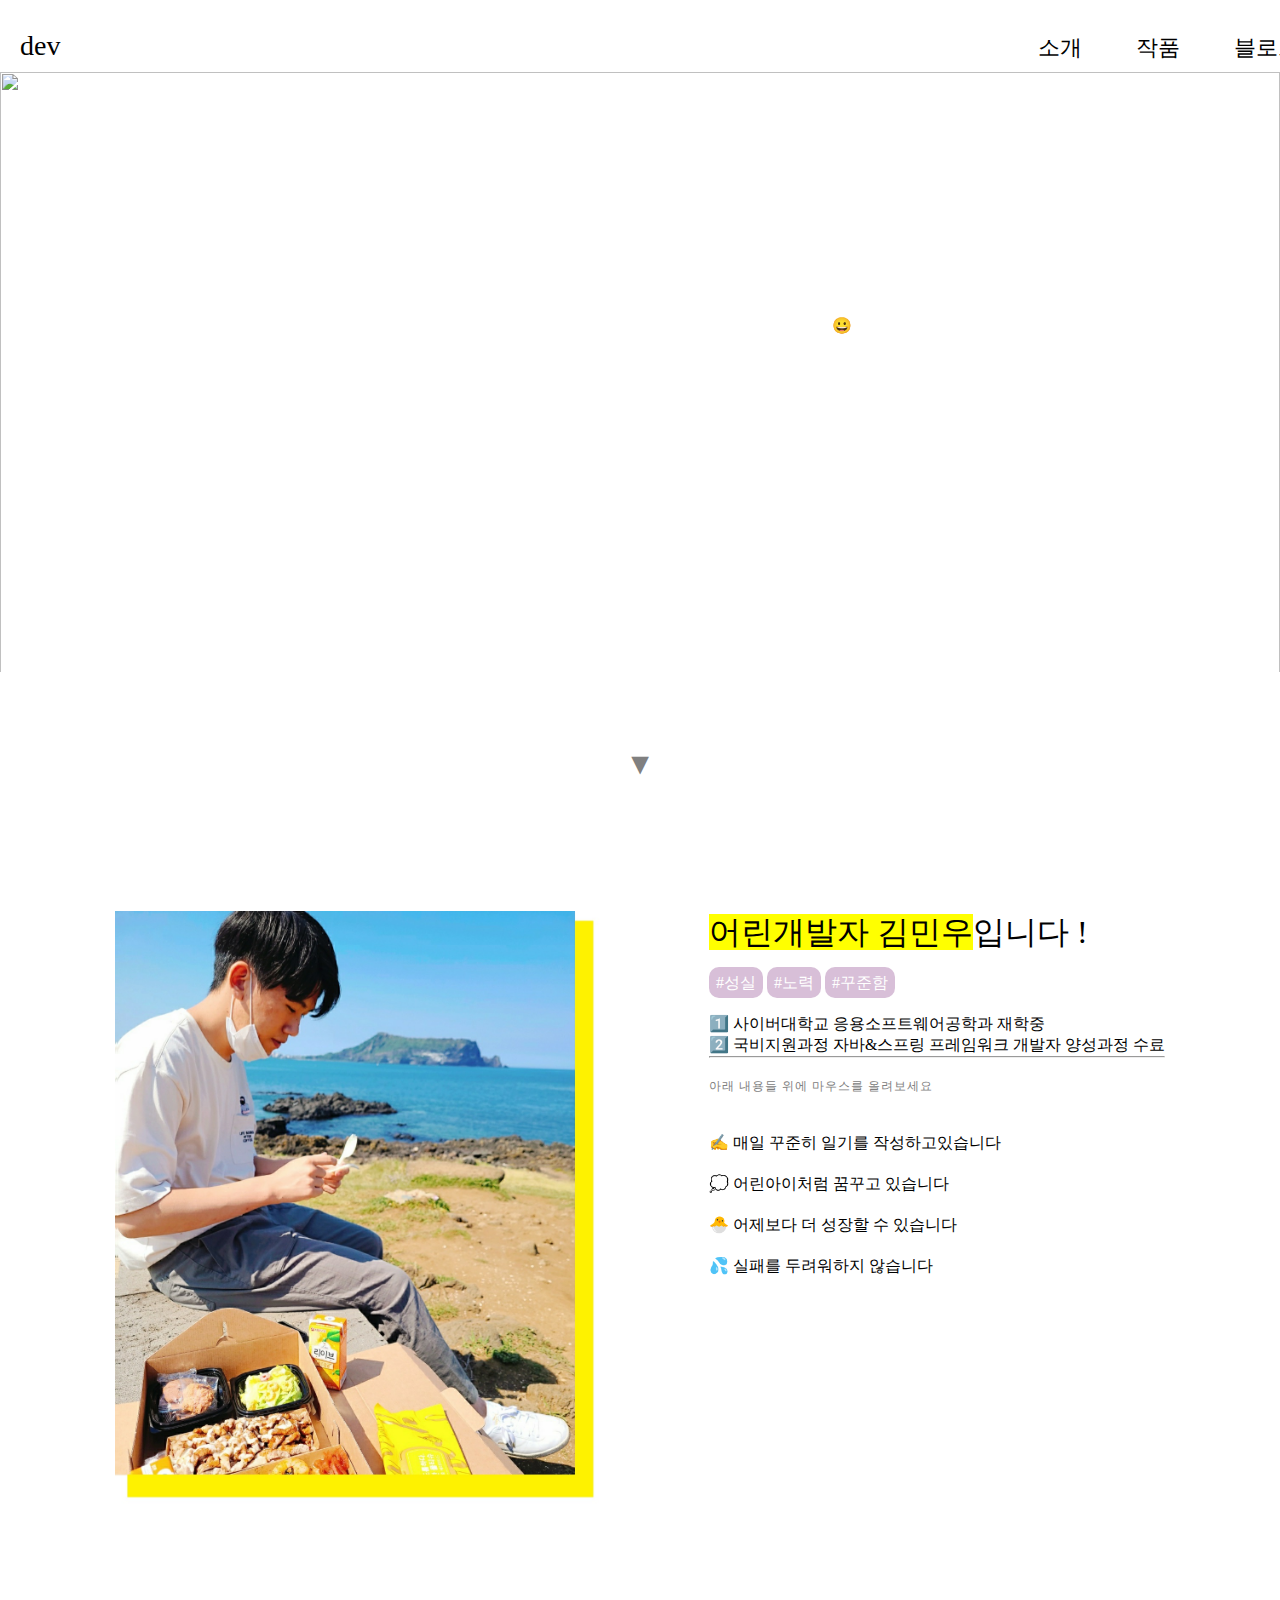
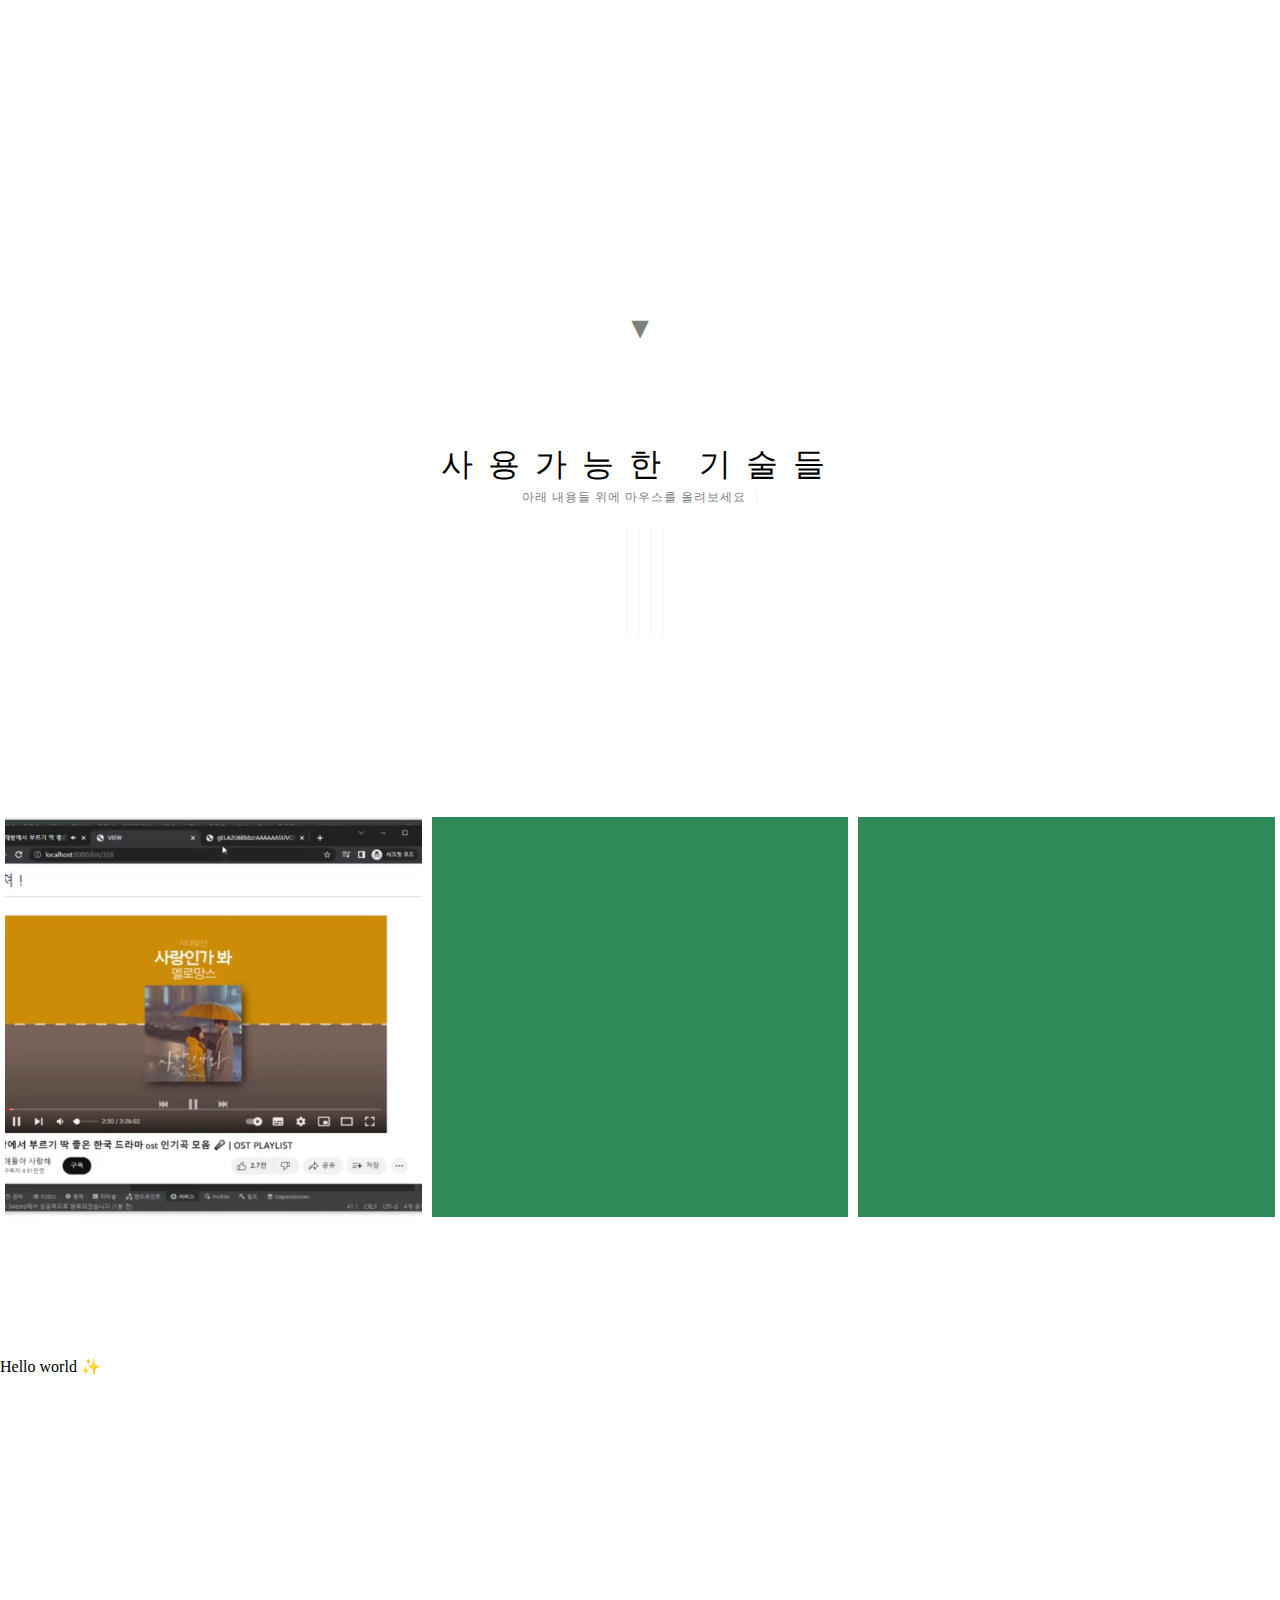
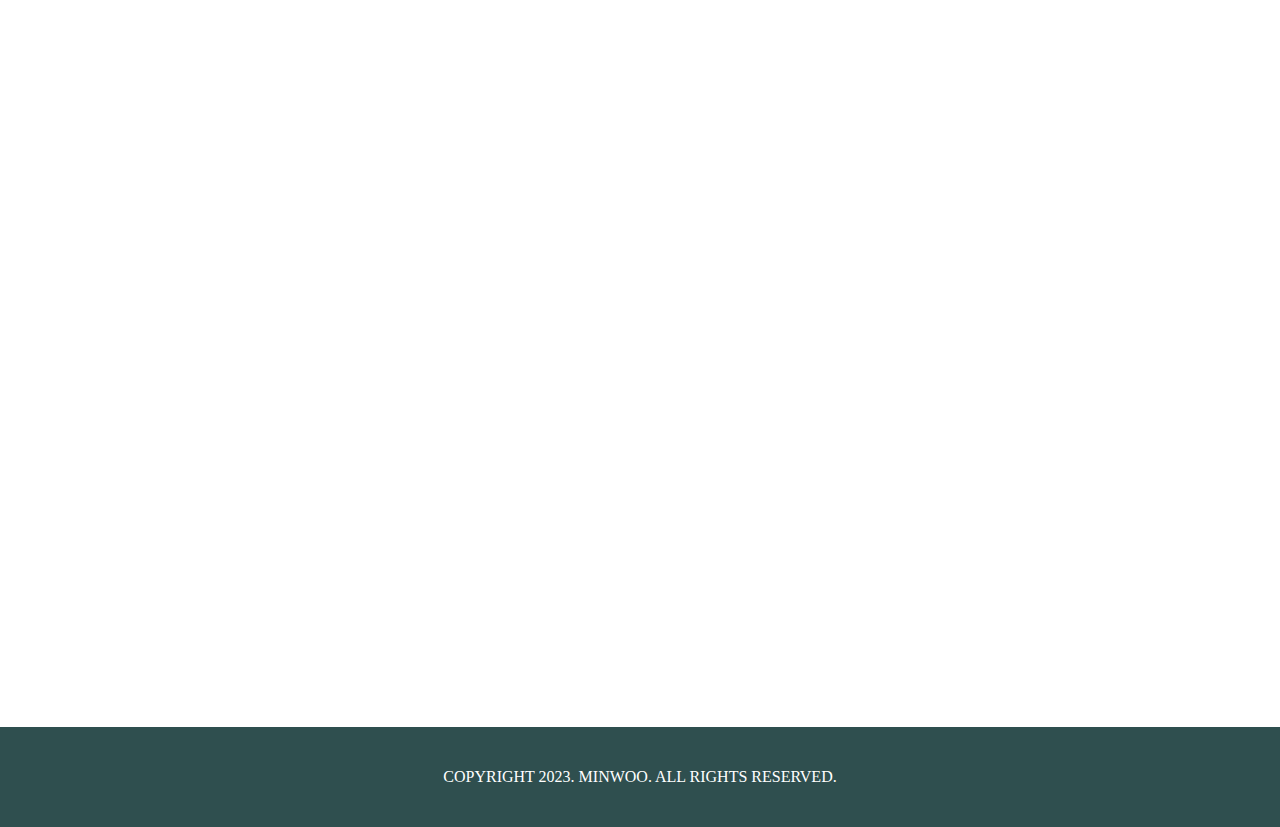
==== index.html @ f5d40294 "Add files via upload" ====
<!DOCTYPE html>
<html lang="ko">
<head>
    <meta charset="UTF-8">
    <meta name="viewport" content="width=device-width, initial-scale=1.0">
    <title>민우의 포트폴리오</title>

    <!-- 내가만든 css + js -->
    <link rel="stylesheet" href="./index.css">
    <script src="./index.js"></script>
    
    <!-- 부트스트랩 css + js -->
    <link href="https://cdn.jsdelivr.net/npm/bootstrap@5.0.2/dist/css/bootstrap.min.css" rel="stylesheet" integrity="sha384-EVSTQN3/azprG1Anm3QDgpJLIm9Nao0Yz1ztcQTwFspd3yD65VohhpuuCOmLASjC" crossorigin="anonymous">
    <script src="https://cdn.jsdelivr.net/npm/bootstrap@5.0.2/dist/js/bootstrap.bundle.min.js" integrity="sha384-MrcW6ZMFYlzcLA8Nl+NtUVF0sA7MsXsP1UyJoMp4YLEuNSfAP+JcXn/tWtIaxVXM" crossorigin="anonymous"></script>
    
    <!-- 폰트어썸 -->
    <script src="https://kit.fontawesome.com/e0db5bd3a2.js" crossorigin="anonymous"></script>
    
    
</head>
<body id="top">
    <!-- 웹페이지 감싸주기 -->
    <div class="wrapper">
        <!-- 페이지 상단 -->
        <header>
            <div class="logo">
                <p><a href="#top">dev</a></p>
            </div>
            <nav>
                <ul>
                    <li><a href="#profile">소개</a></li>
                    <li><a href="#skill">작품</a></li>
                    <li><a href="#blog">블로그</a></li>
                </ul>
            </nav>        
        </header>
    </div>


    <!-- 상단으로 보내주기 -->
    <a href="#top"><div class="up_arrow">↑</div></a>


    <!-- 페이지 본문 -->
    <section>
        <!-- 아티클 첫번째,  배너 -->
        <article class="banner_wrapper">
            <div class="banner_cut">
                <img src="https://cdn.pixabay.com/photo/2017/08/23/10/28/ulsan-2672233_960_720.jpg" alt="" class="banner_img">
            </div>
            <div class="banner_text">
                <h1 style="color: white; font-size: 48;">어린 개발자의 포트폴리오 사이트</h1>
                <p style="color: white;">현재 보고계신 페이지는 데스크탑에 최적화되어있습니다 😀</p>
            </div>
            <div class="down_arrow" id="profile">▼</div>
        </article>


        <!-- 아티클 두번째,  프로필 -->
        <article class="profile_wrapper">
            <div class="profile_left">
                <img src="./profile_img.jpg" alt="프로필 사진">
            </div>
            <div class="profile_right">
                <h1><mark>어린개발자 김민우</mark>입니다 !</h1>
                <br>

                <span class="tag_border">#성실</span>
                <span class="tag_border">#노력</span>
                <span class="tag_border">#꾸준함</span>
                
                
                <p style="margin-top: 20px; font-family: KIMM_Bold;">
                    1️⃣ 사이버대학교 응용소프트웨어공학과 재학중 <br>
                    2️⃣ 국비지원과정 자바&스프링 프레임워크 개발자 양성과정 수료
                </p>
                <hr>

                <p style="color: gray; font-family: KIMM_Bold; font-size: 12px; letter-spacing: 1px;"><i class="fa-solid fa-computer-mouse" style="color: gray;"></i> 아래 내용들 위에 마우스를 올려보세요</p>
                <br>

                <div class="profile_show">
                    <h4 onmouseover="profileDescriptionBlock(this)" onmouseleave="profileDescriptionNone(this)">✍ 매일 꾸준히 일기를 작성하고있습니다</h4>
                    <p><br>
                        배우고, 느낀점은 다음에 찾아보기 쉽게
                        <br>
                        주로 <span class="tag_border">네이버블로그 포스팅</span>으로 기록하고있습니다

                    </p>
                </div>
                <div class="profile_show">
                    <h4 onmouseover="profileDescriptionBlock(this)" onmouseleave="profileDescriptionNone(this)">💭 어린아이처럼 꿈꾸고 있습니다</h4>
                    <p><br>
                        <span class="tag_border">성숙한 어른개발자</span>가되어 협동하고,
                        <br>
                        어린 개발자를 키워줄 수 있는 어른이 되고싶습니다 :)
                    </p>
                </div>
                <div class="profile_show">
                    <h4 onmouseover="profileDescriptionBlock(this)" onmouseleave="profileDescriptionNone(this)">🐣 어제보다 더 성장할 수 있습니다</h4>
                    <p><br>
                        저는 생각하고, 시도해보는걸 좋아합니다.
                        <br>
                        만약 <span class="tag_border">못한게 있으면, 어떤 방법을 해볼 수 있을까</span> 생각합니다.
                        <br>
                        그리고 <span class="tag_border">알아낸 방법은 블로그에 기록</span>을 남겨두고 있습니다 !
                    </p>
                </div>
                <div class="profile_show">
                    <h4 onmouseover="profileDescriptionBlock(this)" onmouseleave="profileDescriptionNone(this)">💦 실패를 두려워하지 않습니다</h4>
                    <p><br>
                        
                        실패는, 제가 무언가를 도전해봤다는 증거이고
                        <br>
                        
                        또한 <span class="tag_border">해결하지못한 문제의 원인을 알려주는 열쇠</span>라 생각합니다
                        <br>

                        그래서 저는, 실패를 두려워하지 않습니다.
                        
                        

                    </p>
                </div>
                <br>

            </div>
        </article>
        
        
        
        
        <!-- 아티클 세번째,  작품 -->
        <article class="skill_wrapper" id="skill">
            <div class="down_arrow" style="margin-bottom: 50px;">▼</div>
            
            <br>

                <p class="fontawesome_wrapper">
                    <i style="font-style: normal; font-size: 32px;">사용가능한 기술들</i>
                    <br>
                    <i style="font-style: normal; font-size: 12px; letter-spacing: 1px; color: grey; font-family: KIMM_Bold;"><i class="fa-solid fa-computer-mouse" style="color: gray;"></i> 아래 내용들 위에 마우스를 올려보세요</i>
                    <br><br>
                    
                    <i class="fa-brands fa-html5" onmouseover="skilsDescriptionBlock('HTML')" onmouseleave="skillsDescriptionNone()"></i>
                    <i class="fa-brands fa-css3-alt" onmouseover="skilsDescriptionBlock('CSS')" onmouseleave="skillsDescriptionNone()"></i>
                    <i class="fa-brands fa-square-js" onmouseover="skilsDescriptionBlock('JS')" onmouseleave="skillsDescriptionNone()"></i>
                    <i class="fa-solid fa-mug-hot" onmouseover="skilsDescriptionBlock('JAVA')" onmouseleave="skillsDescriptionNone()"></i>
                    <i class="fa-solid fa-leaf" onmouseover="skilsDescriptionBlock('SPRING')" onmouseleave="skillsDescriptionNone()"></i>
                    <br>
                    
                    <div id="skillsDescript">
                        <br>
                        <h1 id="skilsDescriptTitle"></h4>
                        <h4 id="skilsDescriptContent"></h4>
                    </div>
                </p>
                    
            <br>
                
            <div class="item_wrapper">
                
                
                <div class="items" onclick="//window.open('https://blog.naver.com/taehwa10404/223023561896')">
                    <h1>연습용 이미지</h1><br>
                    <p>
                        스프링부트 독학으로 게시판만들어보기

                    </p>                    
                </div>

                <div class="items">
                    <h1>개인 포트폴리오</h1>
                    <p>400x400 사이즈</p>
                </div>

                <div class="items">
                    <h1>팀 포트폴리오</h1>
                    <p>400x400 사이즈</p>
                </div>
                
                
            </div>
        </article>
        
        
        <!-- 아티클 네번째,  블로그 -->
        <article class="blog_wrapper" id="blog">
            <h4>Hello world ✨</h4>
        </article>


    </section>



    <!-- 페이지 하단 -->
    <footer>
        <p>COPYRIGHT 2023. MINWOO. ALL RIGHTS RESERVED.</p>
    </footer>

</body>
</html>
---- index.css ----
/* 
    전체적용 
    -------------------------->
*/
@font-face {
    font-family: 'BMEuljiro';
    font-weight: normal;
    font-style: normal;
    src: url('https://cdn.jsdelivr.net/gh/webfontworld/BMEuljiro/BMEuljiro.eot');
    src: url('https://cdn.jsdelivr.net/gh/webfontworld/BMEuljiro/BMEuljiro.eot?#iefix') format('embedded-opentype'),
    url('https://cdn.jsdelivr.net/gh/webfontworld/BMEuljiro/BMEuljiro.woff2') format('woff2'),
    url('https://cdn.jsdelivr.net/gh/webfontworld/BMEuljiro/BMEuljiro.woff') format('woff'),
    url('https://cdn.jsdelivr.net/gh/webfontworld/BMEuljiro/BMEuljiro.ttf') format("truetype");
    font-display: swap;
}
@font-face {
    font-family: 'KIMM_Bold';
    src: url('https://cdn.jsdelivr.net/gh/projectnoonnu/noonfonts_2212@1.0/KIMM_Bold.woff2') format('woff2');
    font-weight: 700;
    font-style: normal;
}



* {
    margin: 0;
    padding: 0;
    text-decoration: none;
    text-decoration-line: none;
    color: black;
    font-family: BMEuljiro, serif;
    font-weight: normal;
}


/* 
    up-arrow(상단으로),   down-arrow(하단으로)
    -------------------------->
*/
.up_arrow {
    z-index: 1;

    transition: ease-in-out 0.3s;
    position: fixed;
    
    opacity: 0;
    cursor: pointer;

    right: 50px;
    bottom: 50px;

    display: flex;
    justify-content: center;
    align-items: center;
    
    width: 50px;
    height: 50px;
    background-color: aquamarine;
}
.up_arrow:hover {
    transform: translateY(-5px);
    background-color: bisque;
    color: blueviolet;
}
.down_arrow {
    text-align: center;
    font-size: 30px;
    color: grey;
    padding: 10px;
    position: relative;
    animation: moveUpDown 0.7s ease-in-out infinite alternate;
}
@keyframes moveUpDown {
    from {
      top: 0;
    }
    to {
      top: 10px;
    }
  }





/* 
    header (상단)
    -------------------------->
    */

.wrapper {
    position: sticky;
    top: 0px;
    z-index: 1;
}

header {
    top: 0px;
    width: 100%;
    display: flex;
    justify-content: space-between;
    padding: 20px;
    background-color: #fff;
}
header > .logo > p > a {
    font-size: 28px;
    color: black;
    cursor: pointer;
    position: relative;
    top: 10px;
    text-decoration: none;
}
header > .logo > p > a:hover {
    transition: 0.2s;
    color: blue;
}


nav > ul > li {
    display: inline;
    font-size: 22px;
}

nav > ul > li:not(:last-child) {
    margin-right: 50px;
}

nav > ul > li:hover > a {
    color: blue;
}

nav > ul > li > a {
    position: relative;
    top: 13px;
    text-decoration: none;
    color: black;           
    
}

nav > ul > li > a::after {
    content: "";
    position: absolute;
    bottom: 0;
    left: 0;
    width: 100%;
    height: 5px;
    background: rgba(222, 184, 135, 0.5);
    transform: scaleX(0);
    transform-origin: right;
    transition: transform 0.3s ease;
}
nav > ul > li > a:hover::after {
    transform: scaleX(1);
    transform-origin: left;
    
}




/* 
    section (중앙)
    -------------------------->
*/
section {
    width: 100%;

}




/* 
    article - 첫번째 (배너)
    -------------------------->
*/
.banner_text {
    position: relative; 
    top: -400px; 
    z-index: 0; 
    text-align: center;
}

.banner_img {
    width: 100vw; 
    height: 1500px;
}
.banner_cut {
    max-height: 600px; 
    overflow: hidden;
}


/* 
    article - 두번째 (프로필)
    -------------------------->
*/
.profile_wrapper {
    display: flex;
    flex-wrap: wrap;
    

    justify-content: space-evenly;

    padding: 20px;
    min-height: 970px;
    margin-top: 100px;
}

.profile_wrapper > .profile_left > img {
    max-width: 500px;
    min-height: 600px;
}



.profile_wrapper > .profile_right h4, 
.profile_wrapper > .profile_right p {
    margin-top: 20px;
    position: relative;
    text-align: left;
}
.profile_wrapper > .profile_right > .profile_show > p {
    text-align: left;
    display: none;
    margin: 5px;

    transition: height 0.5s ease-in-out;
    height: 0;
    overflow: hidden;

}
.profile_wrapper > .profile_right h4:hover {
    margin-top: 20px;
    cursor: pointer;
    color: darksalmon;
    transition: ease 0.3s;
} 

.tag_border {
    background-color: thistle;
    color: white;
    border-radius: 10px;
    padding: 7px;

}





/* 
    article - 세번째 (작품)
    -------------------------->
*/
.item_wrapper {
    display: flex;
    flex-wrap: wrap;
    justify-content: space-around;

    min-height: 680px;
    align-items: center;
}
.title_skill {
    text-align: center; 
}

.fontawesome_wrapper {
    letter-spacing: 15px;
    text-align: center; 
    max-width: 700px;
    
    padding: 20px;
    margin: 0px auto;

    
}
.fontawesome_wrapper > i:not(:first-child) {
    font-size: 100px; 
    color: seagreen;
    transition: ease-in-out 0.3s;
}

.fontawesome_wrapper > i:not(:nth-child(10), :first-child) {
    border-right: 2px solid rgba(222, 184, 135, 0.1);
    padding-right: 10px;
}

.fontawesome_wrapper i:hover:not(:first-child)  {
    color: blue;
    transform: scale(1.1);

}

.item_wrapper > .items {
    transition: ease-in-out 0.2s;
    cursor: pointer;

    width: 400px;
    height: 400px;
    margin: 5px;
    background-color: seagreen;
    color: wheat;
    
    overflow: hidden;
}

#skillsDescript {
    text-align: center; 
    display: block; 
    transition: ease-in-out 0.5s; 
    overflow: hidden; 
    height: 0px;
}



.items:nth-child(1) {
    background: url('./first.png') no-repeat center center/cover
}


.item_wrapper > .items > .items_bg {
    transition: ease-in-out 0.3s;
    opacity: 0;
    background-color: rgba(0,0,0,0.8);
    min-width: 400px;
    height: 400px;
}


.item_wrapper > .items h1,
.item_wrapper > .items p {
    color: white;
    transition: ease-in-out 0.3s;
    opacity: 0;
    text-align: center;
    position: relative;
    top: 40%;
}
.item_wrapper > .items:hover h1,
.item_wrapper > .items:hover p,
.item_wrapper > .items:hover .items_bg {
    opacity: 1;
}
.item_wrapper > .items:hover {
    transform: scale(0.98);
    background-color: rgba(0,0,0,0.8);
    background-blend-mode: multiply;
}




/* 
    article - 네번째 (블로그)
    -------------------------->
*/
.blog_wrapper {
    min-height: 970px;
}






/* 
    footer (하단)
    -------------------------->
*/
footer {
    width: 100%;
    background-color: darkslategrey;
}
footer > p {
    color: white;
    height: 100px;
    margin: 0px;
    
    display: flex;
    align-items: center;
    justify-content: center;
}





/*    반응형 CSS      */



/* 화면너비가 ~ 928px 까지일떄 */
@media screen and (max-width:928px){    
    .item_wrapper > .items {        
    width: 100%;

    }

    .title_skill {
        text-align: center; 
        margin-bottom: 50px; 
        position: relative; 
        top: 0px;
    }


    .banner_text {
        position: relative; 
        top: -130px; 
        z-index: 0; 
        text-align: center;
    }

    .banner_img {
        width: 100vw; 
        height: 1500px;
    }
    .banner_cut {
        max-height: 200px; 
        overflow: hidden;
    }
}


/* 화면너비가 929px 부터는 ~~ */
@media screen and (min-width:929px){
    .item_wrapper > .items {        
        flex-basis: calc(calc(768px - 100%) * 1000000);
        flex-grow: 1;
        flex-shrink: 1;
    }
}
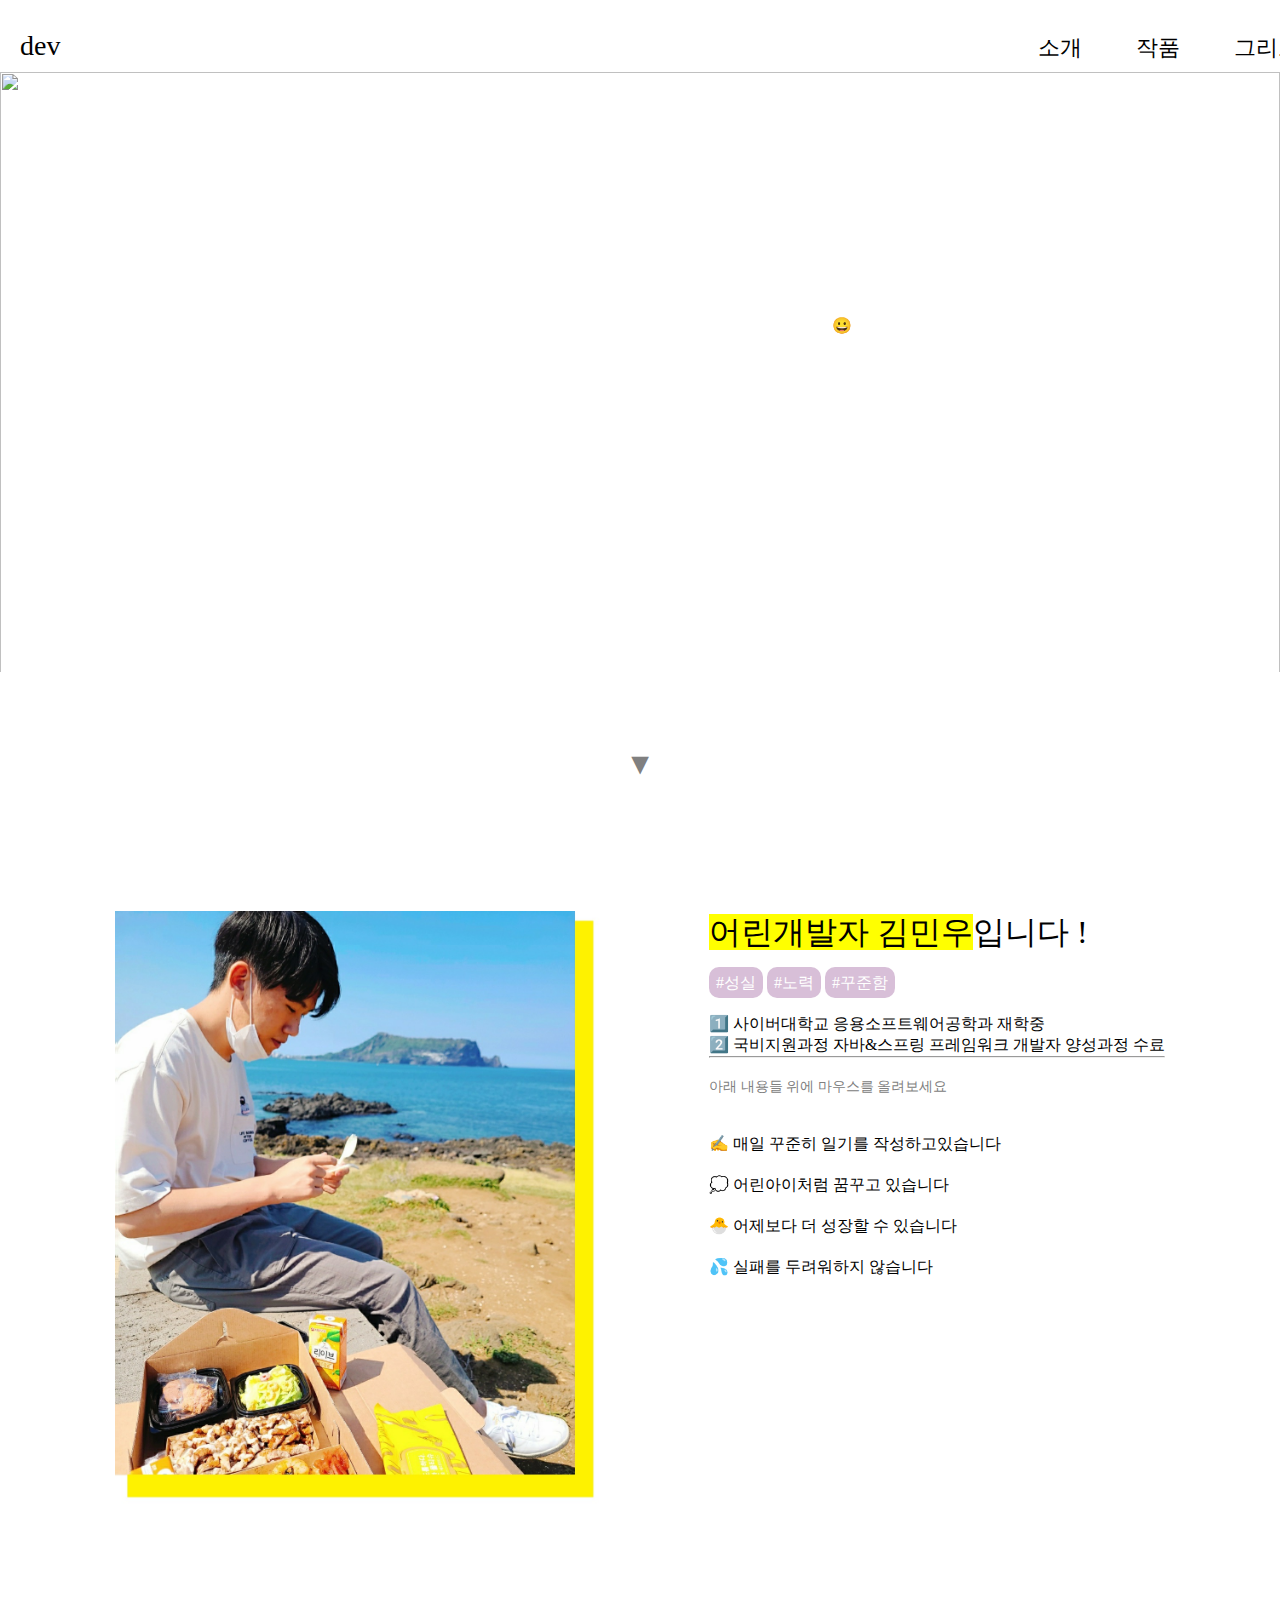
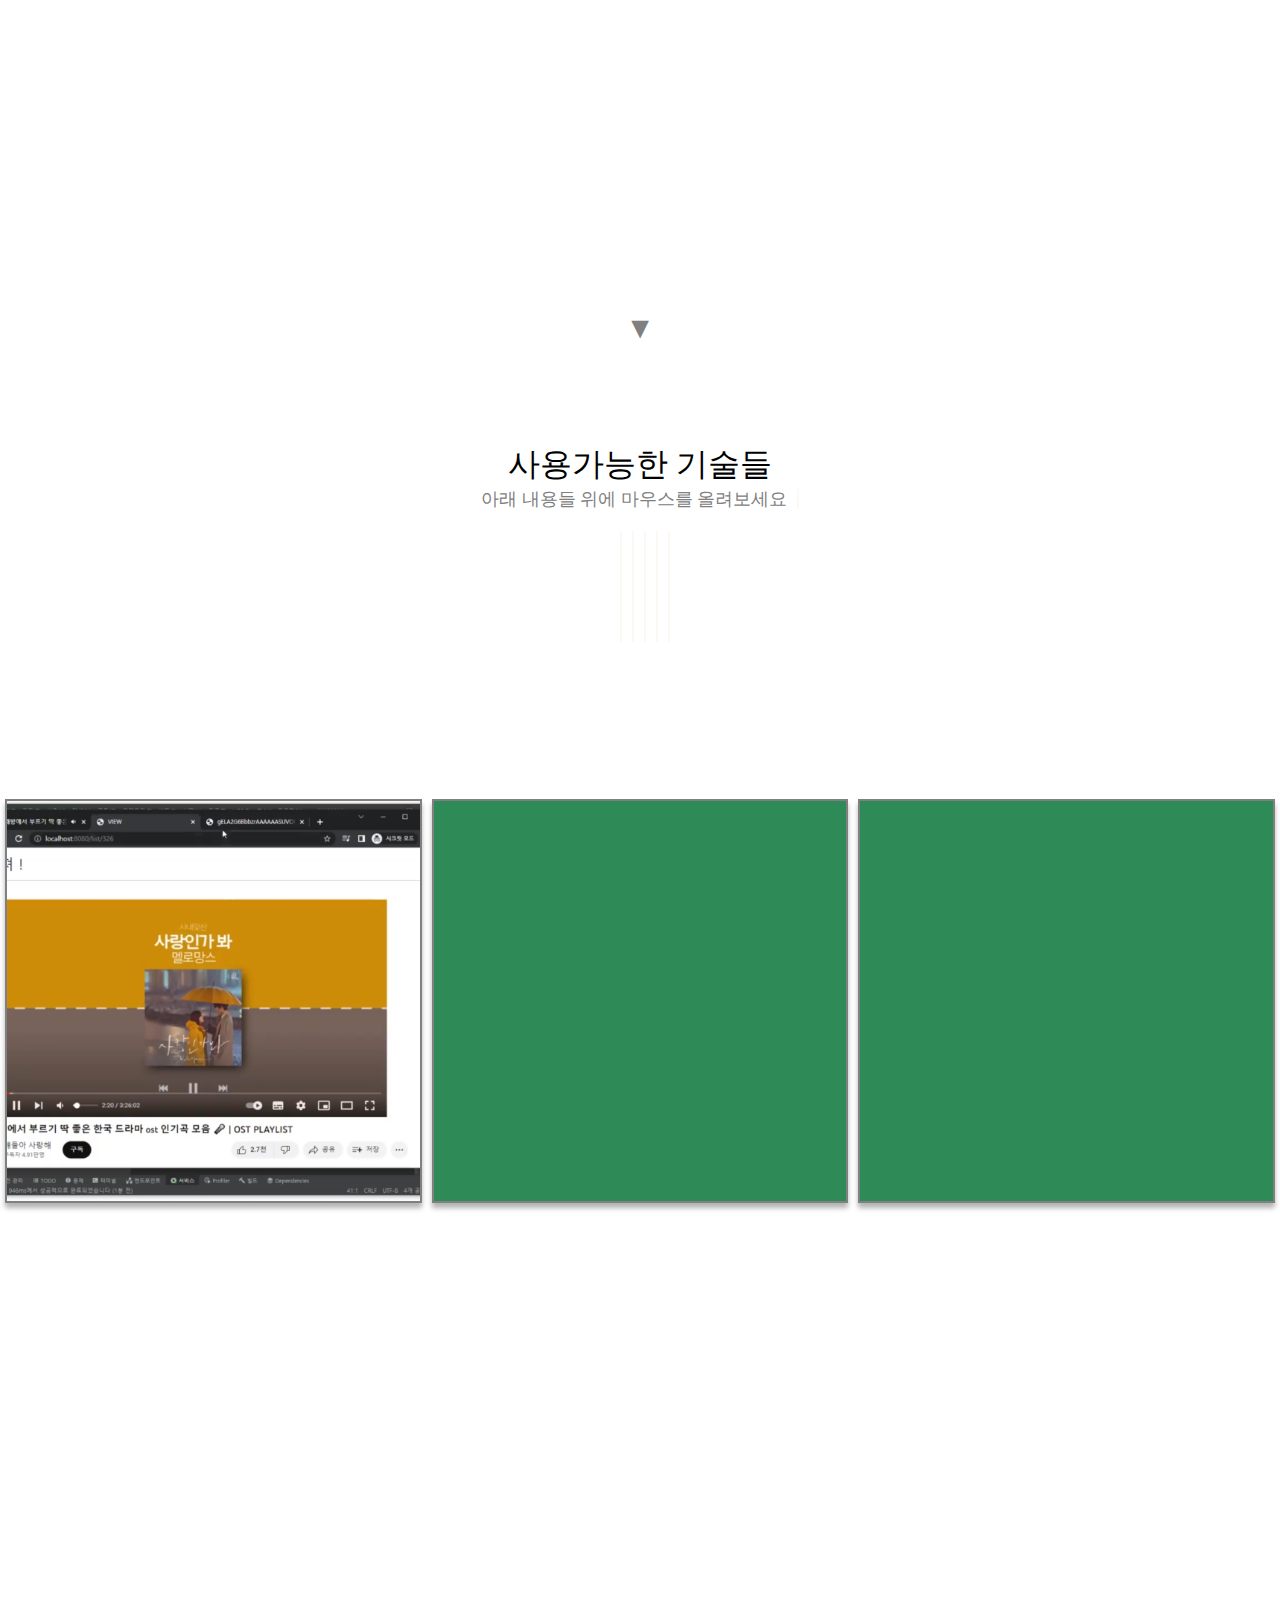
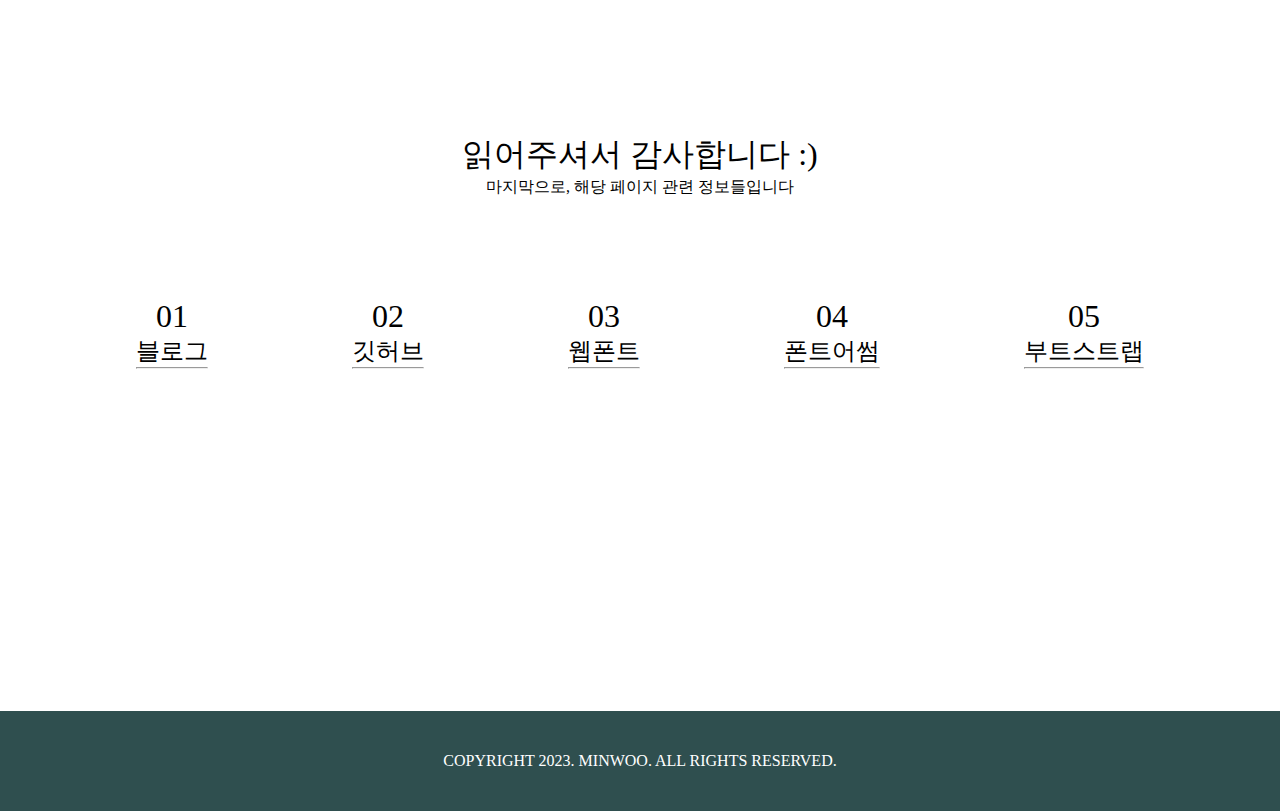
==== commit f4390380: "Add files via upload" ====
--- a/index.html
+++ b/index.html
@@ -30,7 +30,7 @@
                 <ul>
                     <li><a href="#profile">소개</a></li>
                     <li><a href="#skill">작품</a></li>
-                    <li><a href="#blog">블로그</a></li>
+                    <li><a href="#another">그리고</a></li>
                 </ul>
             </nav>        
         </header>
@@ -70,13 +70,13 @@
                 <span class="tag_border">#꾸준함</span>
                 
                 
-                <p style="margin-top: 20px; font-family: KIMM_Bold;">
+                <p style="margin-top: 20px; font-family: BMJUA;">
                     1️⃣ 사이버대학교 응용소프트웨어공학과 재학중 <br>
                     2️⃣ 국비지원과정 자바&스프링 프레임워크 개발자 양성과정 수료
                 </p>
                 <hr>
 
-                <p style="color: gray; font-family: KIMM_Bold; font-size: 12px; letter-spacing: 1px;"><i class="fa-solid fa-computer-mouse" style="color: gray;"></i> 아래 내용들 위에 마우스를 올려보세요</p>
+                <p style="font-style: normal; font-size: 14px; color: grey; font-family: BMJUA; letter-spacing: 0px;"><i class="fa-solid fa-computer-mouse" style="color: gray;"></i> 아래 내용들 위에 마우스를 올려보세요</p>
                 <br>
 
                 <div class="profile_show">
@@ -135,11 +135,11 @@
             <div class="down_arrow" style="margin-bottom: 50px;">▼</div>
             
             <br>
-
+            <div class="skillsIcon">
                 <p class="fontawesome_wrapper">
-                    <i style="font-style: normal; font-size: 32px;">사용가능한 기술들</i>
+                    <i style="font-style: normal; font-size: 32px; letter-spacing: 0px; font-family: BMJUA;">사용가능한 기술들</i>
                     <br>
-                    <i style="font-style: normal; font-size: 12px; letter-spacing: 1px; color: grey; font-family: KIMM_Bold;"><i class="fa-solid fa-computer-mouse" style="color: gray;"></i> 아래 내용들 위에 마우스를 올려보세요</i>
+                    <i style="font-style: normal; font-size: 18px; color: grey; font-family: BMJUA; letter-spacing: 0px;"><i class="fa-solid fa-computer-mouse" style="color: gray;"></i> 아래 내용들 위에 마우스를 올려보세요</i>
                     <br><br>
                     
                     <i class="fa-brands fa-html5" onmouseover="skilsDescriptionBlock('HTML')" onmouseleave="skillsDescriptionNone()"></i>
@@ -147,21 +147,27 @@
                     <i class="fa-brands fa-square-js" onmouseover="skilsDescriptionBlock('JS')" onmouseleave="skillsDescriptionNone()"></i>
                     <i class="fa-solid fa-mug-hot" onmouseover="skilsDescriptionBlock('JAVA')" onmouseleave="skillsDescriptionNone()"></i>
                     <i class="fa-solid fa-leaf" onmouseover="skilsDescriptionBlock('SPRING')" onmouseleave="skillsDescriptionNone()"></i>
+                    <i class="fa-brands fa-python" onmouseover="skilsDescriptionBlock('PYTHON')" onmouseleave="skillsDescriptionNone()"></i>
                     <br>
                     
+                    <!-- 
+                        언제    ?    사용가능한 기술들 아이콘에 마우스 이벤트 발생시
+                        어떻게  ?     자바스크립트로 아래 h1, h4태그 내용을 입력해줌
+                    -->
                     <div id="skillsDescript">
                         <br>
                         <h1 id="skilsDescriptTitle"></h4>
                         <h4 id="skilsDescriptContent"></h4>
                     </div>
+
                 </p>
-                    
+            </div>
             <br>
                 
             <div class="item_wrapper">
                 
                 
-                <div class="items" onclick="//window.open('https://blog.naver.com/taehwa10404/223023561896')">
+                <div class="items" onclick="window.open('https://blog.naver.com/taehwa10404/223023561896')">
                     <h1>연습용 이미지</h1><br>
                     <p>
                         스프링부트 독학으로 게시판만들어보기
@@ -184,9 +190,55 @@
         </article>
         
         
-        <!-- 아티클 네번째,  블로그 -->
-        <article class="blog_wrapper" id="blog">
-            <h4>Hello world ✨</h4>
+        <!-- 아티클 네번째,  기타 -->
+        <article class="another_wrapper" style="text-align: center; display: flex; justify-content: center; align-items: center;">
+            <div id="another" class="another_wrapper_wrapper2">
+                <i class="fa-solid fa-check" style="font-size: 64px; color: blue;"></i>
+                <div style="margin-top: 50px;"></div>
+                <h1>읽어주셔서 감사합니다 :)</h1>
+                <h4>마지막으로, 해당 페이지 관련 정보들입니다</h4>
+
+                <div class="anothersDescript">
+                    
+                    <div class="anotherItems">
+                        <h1>01</h1>
+                        <h2>블로그</h2>
+                        <hr>
+                        <i class="fa-brands fa-blogger"></i>                        
+                    </div>
+                    
+                    <div class="anotherItems">
+                        <h1>02</h1>
+                        <h2>깃허브</h2>
+                        <hr>
+                        <i class="fa-brands fa-github"></i>
+                    </div>
+                    
+                    <div class="anotherItems">
+                        <h1>03</h1>
+                        <h2>웹폰트</h2>
+                        <hr>
+                        <i class="fa-brands fa-fonticons"></i>
+                    </div>
+                    
+                    <div class="anotherItems">
+                        <h1>04</h1>
+                        <h2>폰트어썸</h2>
+                        <hr>
+                        <i class="fa-brands fa-square-font-awesome"></i>
+                    </div>
+                    
+                    <div class="anotherItems">
+                        <h1>05</h1>
+                        <h2>부트스트랩</h2>
+                        <hr>
+                        <i class="fa-brands fa-bootstrap"></i>                        
+                    </div>
+                    
+                </div>
+
+            </div>
+
         </article>
 
 
--- a/index.css
+++ b/index.css
@@ -19,6 +19,12 @@
     font-weight: 700;
     font-style: normal;
 }
+@font-face {
+    font-family: 'BMJUA';
+    src: url('https://cdn.jsdelivr.net/gh/projectnoonnu/noonfonts_one@1.0/BMJUA.woff') format('woff');
+    font-weight: normal;
+    font-style: normal;
+}
 
 
 
@@ -30,6 +36,7 @@
     color: black;
     font-family: BMEuljiro, serif;
     font-weight: normal;
+    cursor: default;
 }
 
 
@@ -130,6 +137,7 @@
 }
 
 nav > ul > li > a {
+    cursor: pointer;
     position: relative;
     top: 13px;
     text-decoration: none;
@@ -232,7 +240,7 @@
 }
 .profile_wrapper > .profile_right h4:hover {
     margin-top: 20px;
-    cursor: pointer;
+    cursor: context-menu;
     color: darksalmon;
     transition: ease 0.3s;
 } 
@@ -253,46 +261,59 @@
     article - 세번째 (작품)
     -------------------------->
 */
+
+.title_skill {
+    text-align: center; 
+}
+
+.skillsIcon {
+    max-height: 220px;
+    /* 반응형에서 수정 : 아래로 밀려나지않게 하기위해서 max-height 사용 */
+}
+.fontawesome_wrapper {
+    letter-spacing: 15px;
+    text-align: center; 
+    max-width: 1000px;
+    
+    padding: 20px;
+    margin: 0px auto;
+
+    
+}
+.fontawesome_wrapper > i:not(:first-child) {
+    font-size: 100px; 
+    color: seagreen;
+    transition: ease-in-out 0.3s;
+}
+
+.fontawesome_wrapper > i:not(:nth-child(11), :first-child) {
+    border-right: 2px solid rgba(222, 184, 135, 0.1);
+    padding-right: 10px;
+}
+
+.fontawesome_wrapper i:hover:not(:first-child)  {
+    color: blue;
+    transform: scale(1.1);
+
+}
+
+
+
+
 .item_wrapper {
     display: flex;
     flex-wrap: wrap;
     justify-content: space-around;
 
-    min-height: 680px;
+    height: 680px;
     align-items: center;
-}
-.title_skill {
-    text-align: center; 
-}
-
-.fontawesome_wrapper {
-    letter-spacing: 15px;
-    text-align: center; 
-    max-width: 700px;
-    
-    padding: 20px;
-    margin: 0px auto;
-
-    
-}
-.fontawesome_wrapper > i:not(:first-child) {
-    font-size: 100px; 
-    color: seagreen;
-    transition: ease-in-out 0.3s;
-}
-
-.fontawesome_wrapper > i:not(:nth-child(10), :first-child) {
-    border-right: 2px solid rgba(222, 184, 135, 0.1);
-    padding-right: 10px;
-}
-
-.fontawesome_wrapper i:hover:not(:first-child)  {
-    color: blue;
-    transform: scale(1.1);
+
+    position: relative;    
 
 }
 
 .item_wrapper > .items {
+    
     transition: ease-in-out 0.2s;
     cursor: pointer;
 
@@ -301,6 +322,9 @@
     margin: 5px;
     background-color: seagreen;
     color: wheat;
+
+    border: 2px solid grey;
+    box-shadow: rgba(0,0,0,0.3) 0px 5px 5px;
     
     overflow: hidden;
 }
@@ -311,6 +335,9 @@
     transition: ease-in-out 0.5s; 
     overflow: hidden; 
     height: 0px;
+}
+#skilsDescriptTitle {
+    font-family: BMJUA;
 }
 
 
@@ -353,13 +380,37 @@
 
 
 /* 
-    article - 네번째 (블로그)
-    -------------------------->
-*/
-.blog_wrapper {
+    article - 네번째 (기타)
+    -------------------------->
+*/
+.another_wrapper {
     min-height: 970px;
 }
-
+.anothersDescript {
+    display: flex; 
+    justify-content: space-around;
+    width: 90vw;
+    margin-top: 100px;
+}
+
+.anothersDescript i {
+    font-size: 42px;
+}
+
+.anothersDescript hr,
+.anothersDescript h1,
+.anothersDescript h2,
+.anothersDescript i {
+    transition: ease-in-out 0.3s;
+}
+
+.anotherItems:hover h1, 
+.anotherItems:hover h2, 
+.anotherItems:hover i, 
+.anotherItems:hover hr  {
+    color: blue;
+    transform: translateY(-10px);
+  }
 
 
 
@@ -391,11 +442,10 @@
 
 
 
-/* 화면너비가 ~ 928px 까지일떄 */
+/* 화면너비가 ~ 928px 까지일떄 (모바일) */
 @media screen and (max-width:928px){    
     .item_wrapper > .items {        
-    width: 100%;
-
+        width: 100%;
     }
 
     .title_skill {
@@ -420,6 +470,16 @@
     .banner_cut {
         max-height: 200px; 
         overflow: hidden;
+    }
+
+    .skillsIcon {
+        min-height: 400px;
+    }
+
+
+    .another_wrapper {
+        margin-top: 500px;
+        
     }
 }
 
@@ -431,4 +491,21 @@
         flex-grow: 1;
         flex-shrink: 1;
     }
-}+
+}
+
+/* 화면너비가 ~ 928px 까지일떄 (모바일) */
+@media screen and (max-width:928px){    
+
+
+    #skilsDescriptTitle {
+        font-size: 22px;
+    }
+    #skilsDescriptContent {
+        font-size: 22px;        
+    }
+
+    #skill > div.skillsIcon > p.fontawesome_wrapper > i {
+        font-size: 67px;
+    }
+}
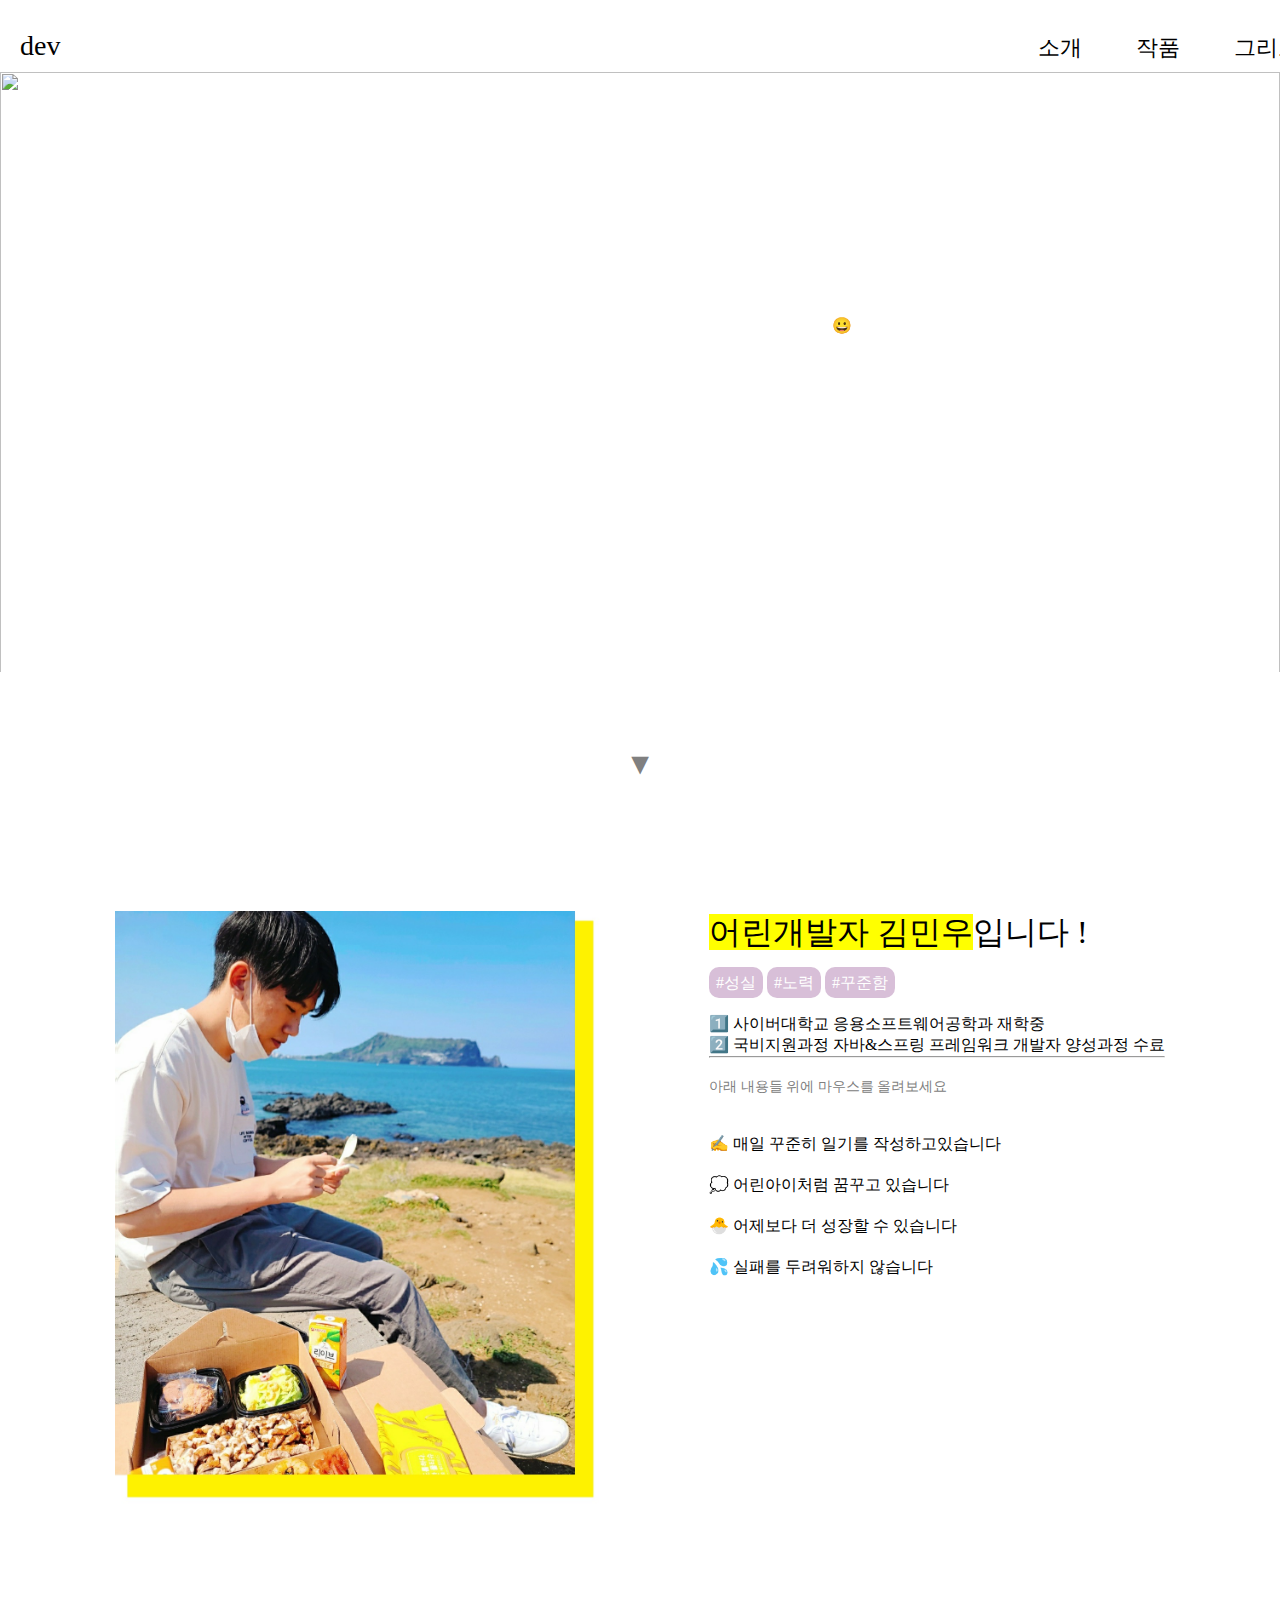
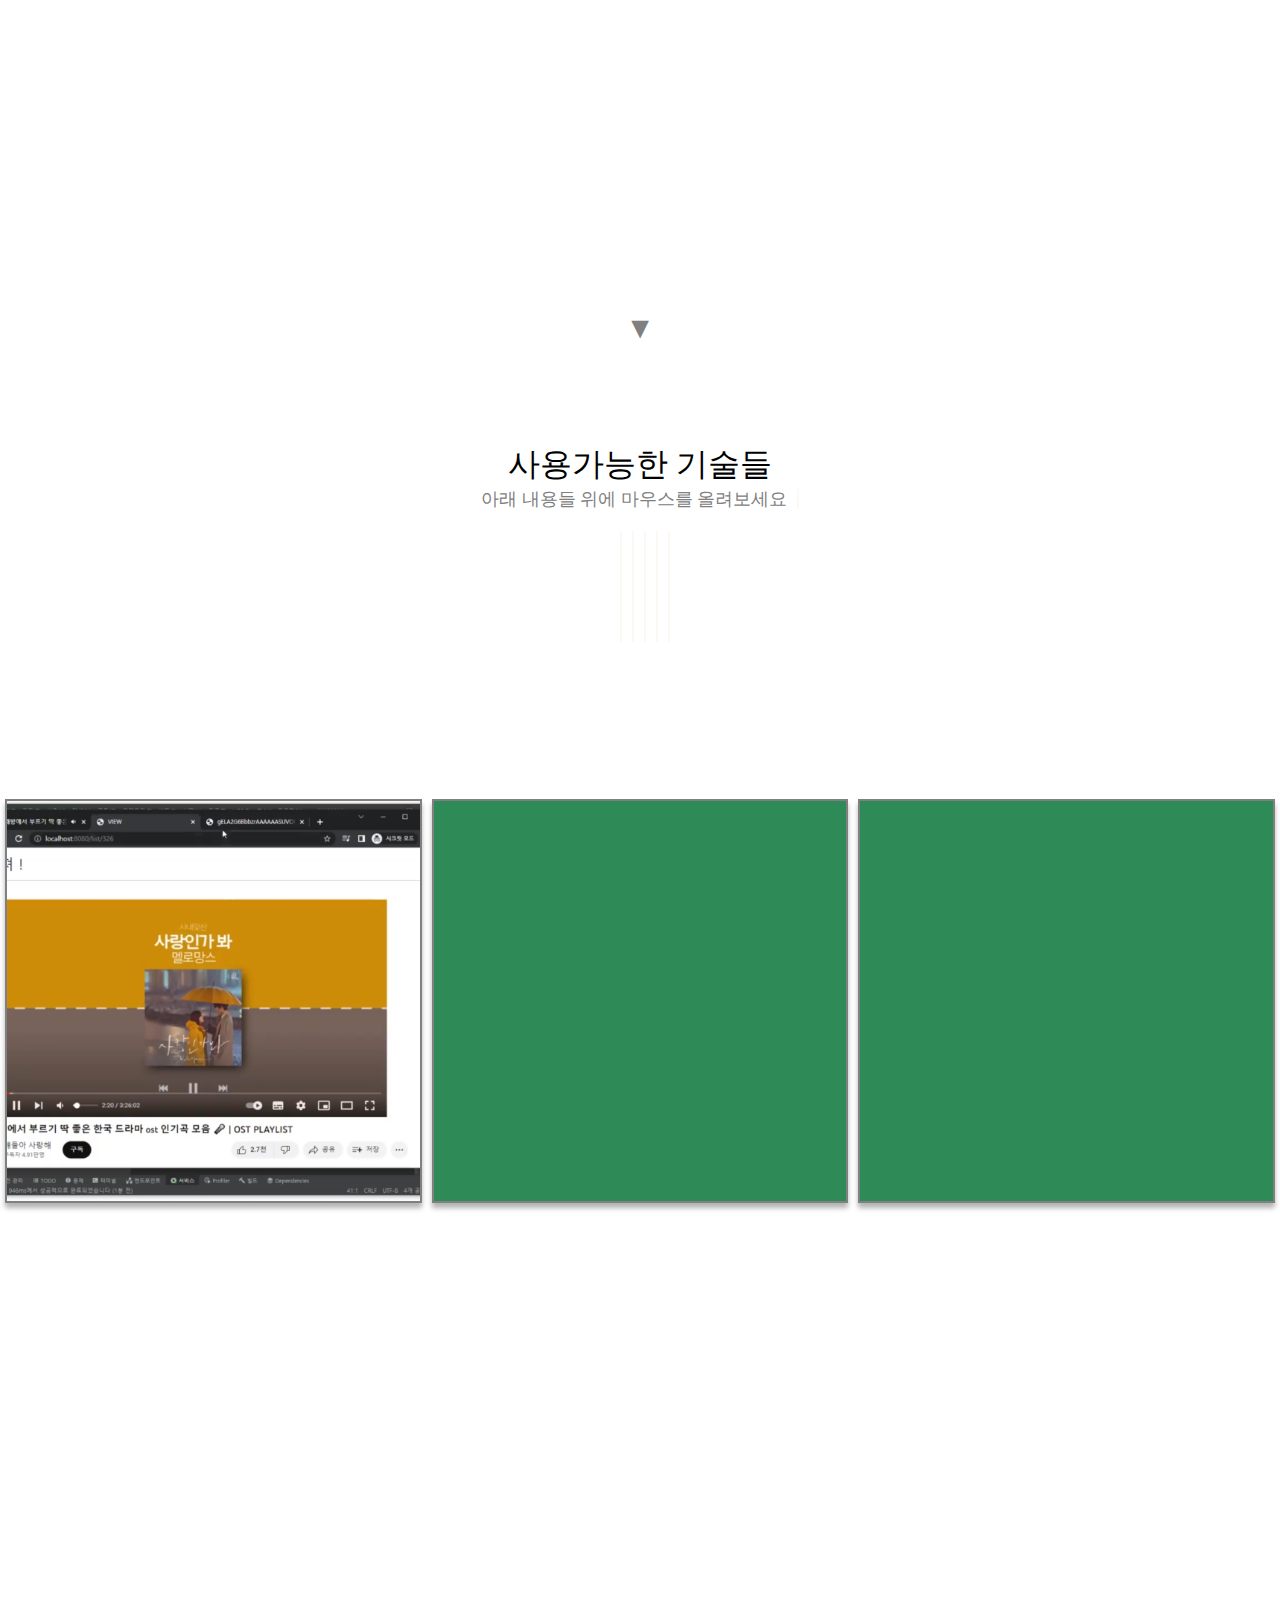
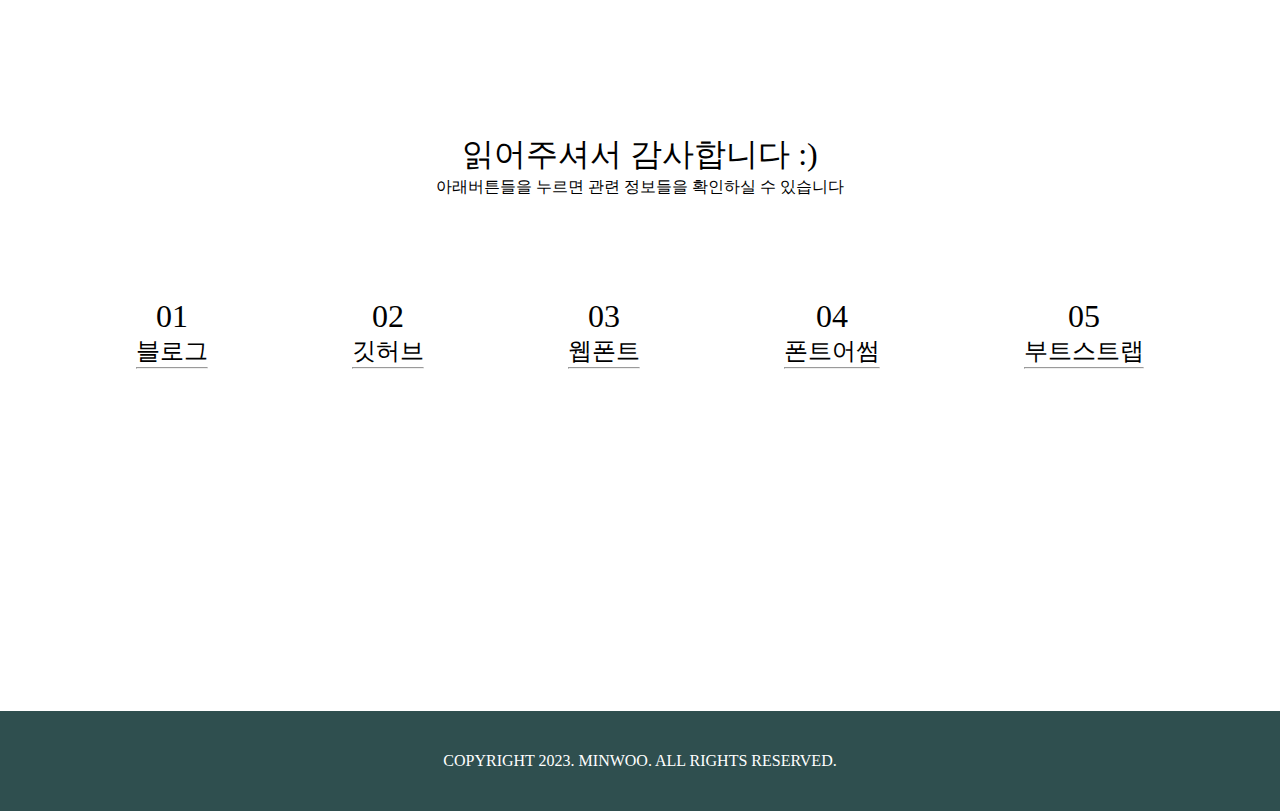
==== commit 693dabfe: "Add files via upload" ====
--- a/index.html
+++ b/index.html
@@ -16,9 +16,32 @@
     <!-- 폰트어썸 -->
     <script src="https://kit.fontawesome.com/e0db5bd3a2.js" crossorigin="anonymous"></script>
     
-    
+    <!--
+        font 2개 사용
+            BMEuljiro
+            BMJUA
+    -->
 </head>
 <body id="top">
+
+
+    <!-- 모달창 -->
+    <div class="modal-background">
+        <div class="modal-body">
+            <div class="modal-texts">
+                <h2 class="modal-title" style="font-family: BMJUA;">제목</h2>
+                <br>
+                <p class="modal-text">내용</p>
+            </div>
+            
+            <div class="modal-btns">
+                <button class="btn btn-outline-primary" id="modal-locate-btn" onclick="locateModal()">이동</button>
+                <button class="btn btn-outline-primary" id="modal-close-btn" onclick="hideModal()">닫기</button>
+            </div>
+        </div>
+    </div>
+
+
     <!-- 웹페이지 감싸주기 -->
     <div class="wrapper">
         <!-- 페이지 상단 -->
@@ -167,7 +190,7 @@
             <div class="item_wrapper">
                 
                 
-                <div class="items" onclick="window.open('https://blog.naver.com/taehwa10404/223023561896')">
+                <div class="items" onclick="newPage(1)">
                     <h1>연습용 이미지</h1><br>
                     <p>
                         스프링부트 독학으로 게시판만들어보기
@@ -175,12 +198,12 @@
                     </p>                    
                 </div>
 
-                <div class="items">
+                <div class="items" onclick="newPage(2)">
                     <h1>개인 포트폴리오</h1>
                     <p>400x400 사이즈</p>
                 </div>
 
-                <div class="items">
+                <div class="items" onclick="newPage(3)">
                     <h1>팀 포트폴리오</h1>
                     <p>400x400 사이즈</p>
                 </div>
@@ -196,39 +219,39 @@
                 <i class="fa-solid fa-check" style="font-size: 64px; color: blue;"></i>
                 <div style="margin-top: 50px;"></div>
                 <h1>읽어주셔서 감사합니다 :)</h1>
-                <h4>마지막으로, 해당 페이지 관련 정보들입니다</h4>
+                <h4>아래버튼들을 누르면 관련 정보들을 확인하실 수 있습니다</h4>
 
                 <div class="anothersDescript">
                     
-                    <div class="anotherItems">
+                    <div class="anotherItems" onclick="showModal(1)">
                         <h1>01</h1>
                         <h2>블로그</h2>
                         <hr>
                         <i class="fa-brands fa-blogger"></i>                        
                     </div>
                     
-                    <div class="anotherItems">
+                    <div class="anotherItems" onclick="showModal(2)">
                         <h1>02</h1>
                         <h2>깃허브</h2>
                         <hr>
                         <i class="fa-brands fa-github"></i>
                     </div>
                     
-                    <div class="anotherItems">
+                    <div class="anotherItems" onclick="showModal(3)">
                         <h1>03</h1>
                         <h2>웹폰트</h2>
                         <hr>
                         <i class="fa-brands fa-fonticons"></i>
                     </div>
                     
-                    <div class="anotherItems">
+                    <div class="anotherItems" onclick="showModal(4)">
                         <h1>04</h1>
                         <h2>폰트어썸</h2>
                         <hr>
                         <i class="fa-brands fa-square-font-awesome"></i>
                     </div>
                     
-                    <div class="anotherItems">
+                    <div class="anotherItems" onclick="showModal(5)">
                         <h1>05</h1>
                         <h2>부트스트랩</h2>
                         <hr>
@@ -236,11 +259,8 @@
                     </div>
                     
                 </div>
-
-            </div>
-
-        </article>
-
+            </div>
+        </article>
 
     </section>
 
--- a/index.css
+++ b/index.css
@@ -13,12 +13,7 @@
     url('https://cdn.jsdelivr.net/gh/webfontworld/BMEuljiro/BMEuljiro.ttf') format("truetype");
     font-display: swap;
 }
-@font-face {
-    font-family: 'KIMM_Bold';
-    src: url('https://cdn.jsdelivr.net/gh/projectnoonnu/noonfonts_2212@1.0/KIMM_Bold.woff2') format('woff2');
-    font-weight: 700;
-    font-style: normal;
-}
+
 @font-face {
     font-family: 'BMJUA';
     src: url('https://cdn.jsdelivr.net/gh/projectnoonnu/noonfonts_one@1.0/BMJUA.woff') format('woff');
@@ -38,6 +33,66 @@
     font-weight: normal;
     cursor: default;
 }
+
+/* 
+    모달창
+    -------------------------->
+*/
+
+.modal-background {
+    /* 모달창이 열리지 않을 때는 보이지 않도록 설정 */
+    display: none;
+    position: fixed;
+
+    top: 0;
+    left: 0;
+    right: 0;
+    bottom: 0;
+
+    background-color: rgba(0, 0, 0, 0.6);
+    z-index: 99;
+}
+    
+
+.modal-body {
+    position: fixed;
+    top: 50%;
+    left: 50%;
+
+    display: flex;
+    justify-content: center;
+    align-items: center;
+
+    transform: translate(-50%, -50%);
+    background-color: white;
+    padding: 20px;
+    border-radius: 5px;
+    box-shadow: 0 0 10px rgba(0, 0, 0, 0.3);
+    z-index: 100;
+
+    width: 500px;
+    height: 300px;
+    
+}
+
+.modal-texts h2,
+.modal-texts p
+    {
+    text-align: center;
+    width: 100%;
+}
+
+.modal-btns {
+    position: absolute;
+    bottom: 10px;
+}
+
+
+
+
+
+
+
 
 
 /* 
@@ -404,6 +459,14 @@
     transition: ease-in-out 0.3s;
 }
 
+.anotherItems,
+.anothersDescript hr,
+.anothersDescript h1,
+.anothersDescript h2,
+.anothersDescript i {
+ cursor: pointer; 
+}
+
 .anotherItems:hover h1, 
 .anotherItems:hover h2, 
 .anotherItems:hover i, 
@@ -416,6 +479,8 @@
 
 
 
+
+
 /* 
     footer (하단)
     -------------------------->
@@ -481,6 +546,25 @@
         margin-top: 500px;
         
     }
+
+    #skilsDescriptTitle {
+        font-size: 22px;
+    }
+    #skilsDescriptContent {
+        font-size: 22px;        
+    }
+
+    #skill > div.skillsIcon > p.fontawesome_wrapper > i {
+        font-size: 67px;
+    }
+
+
+    .modal-body {
+        width: 350px;
+        height: 300px;
+        left: 45%;
+    }
+
 }
 
 
@@ -494,18 +578,4 @@
 
 }
 
-/* 화면너비가 ~ 928px 까지일떄 (모바일) */
-@media screen and (max-width:928px){    
-
-
-    #skilsDescriptTitle {
-        font-size: 22px;
-    }
-    #skilsDescriptContent {
-        font-size: 22px;        
-    }
-
-    #skill > div.skillsIcon > p.fontawesome_wrapper > i {
-        font-size: 67px;
-    }
-}
+
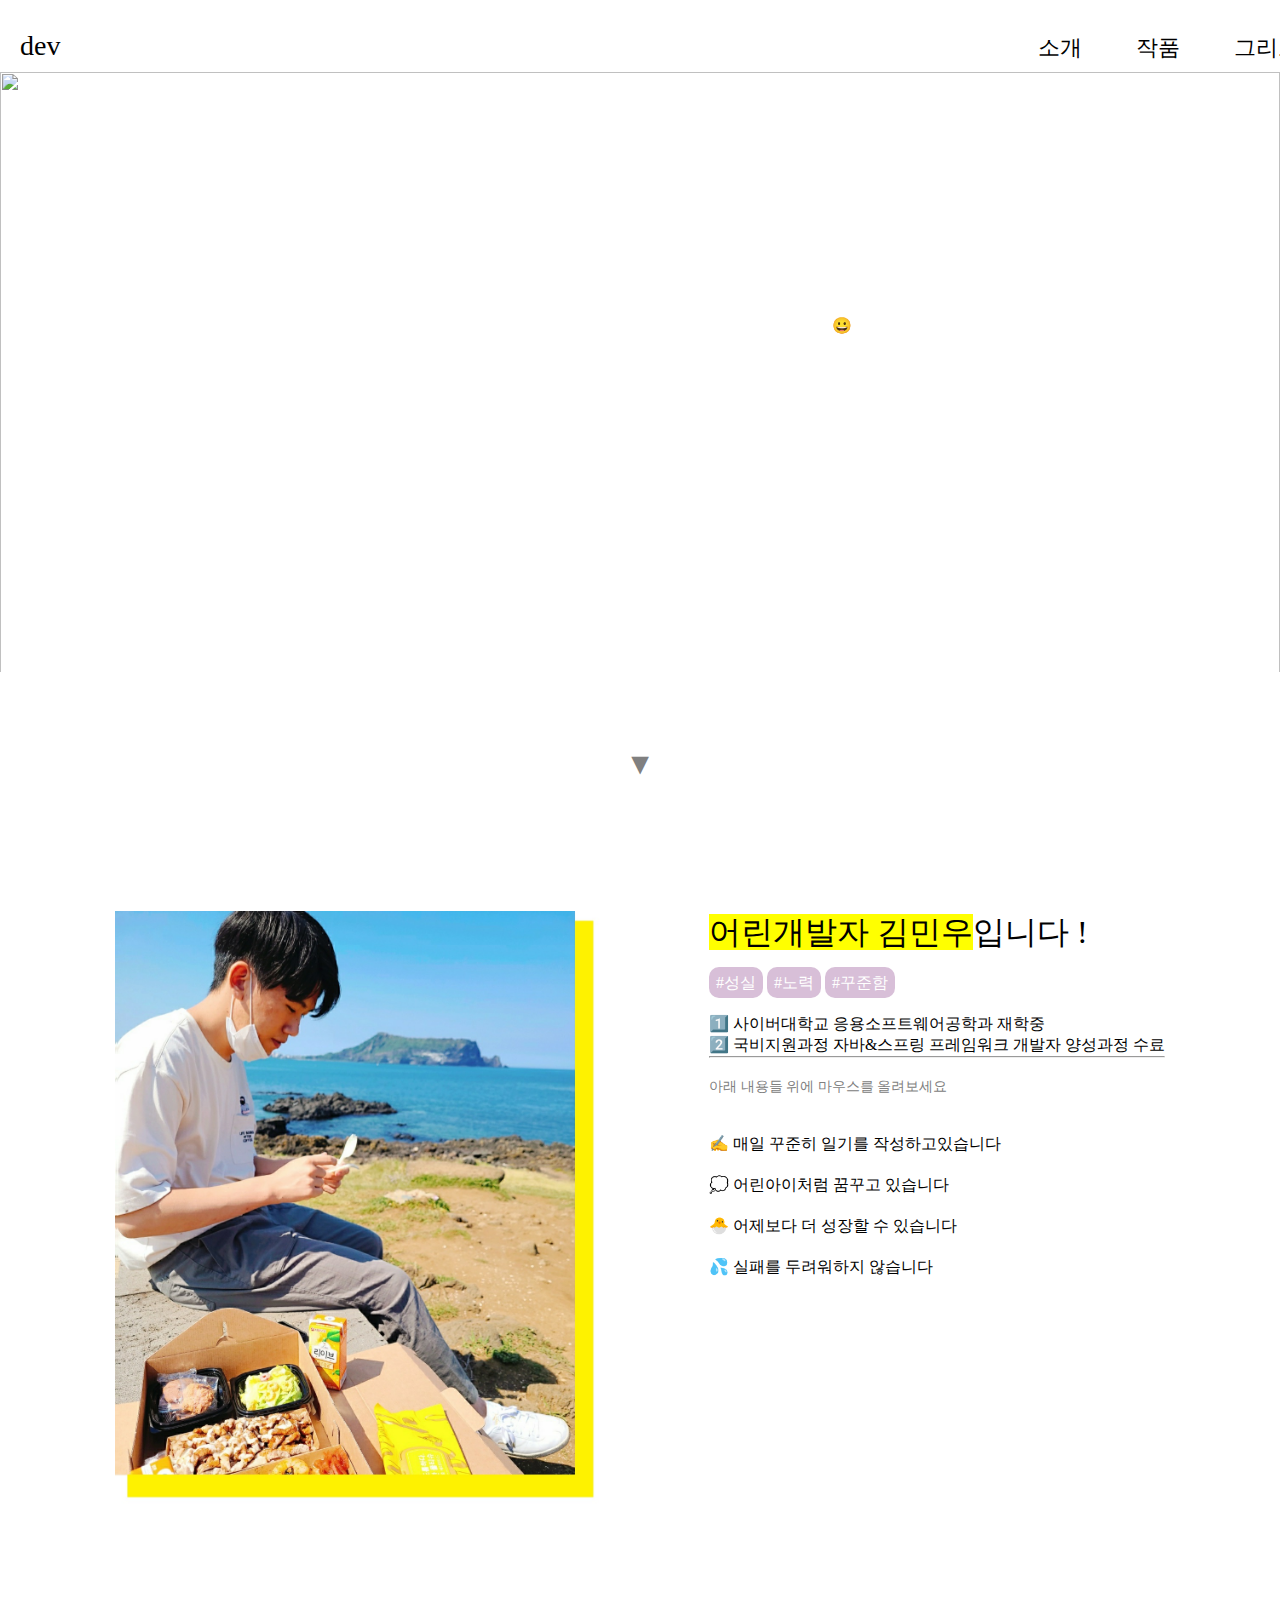
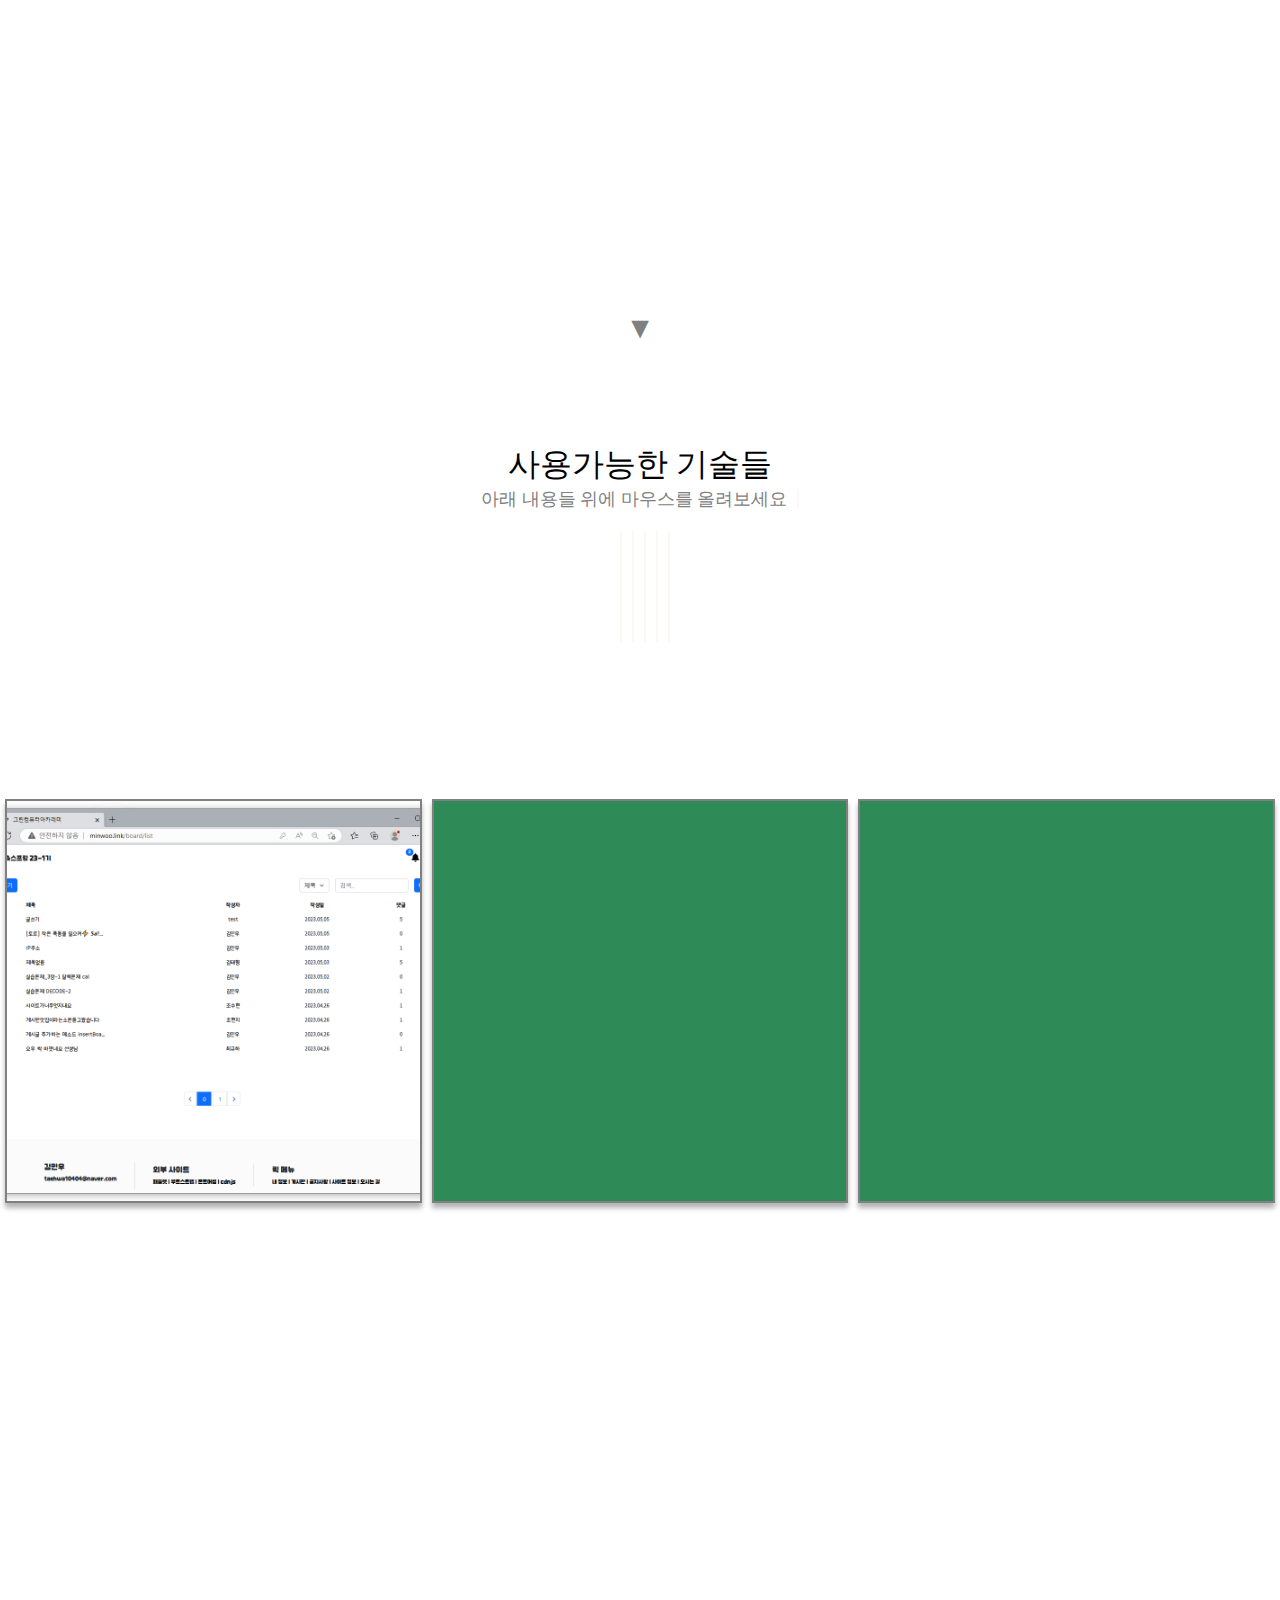
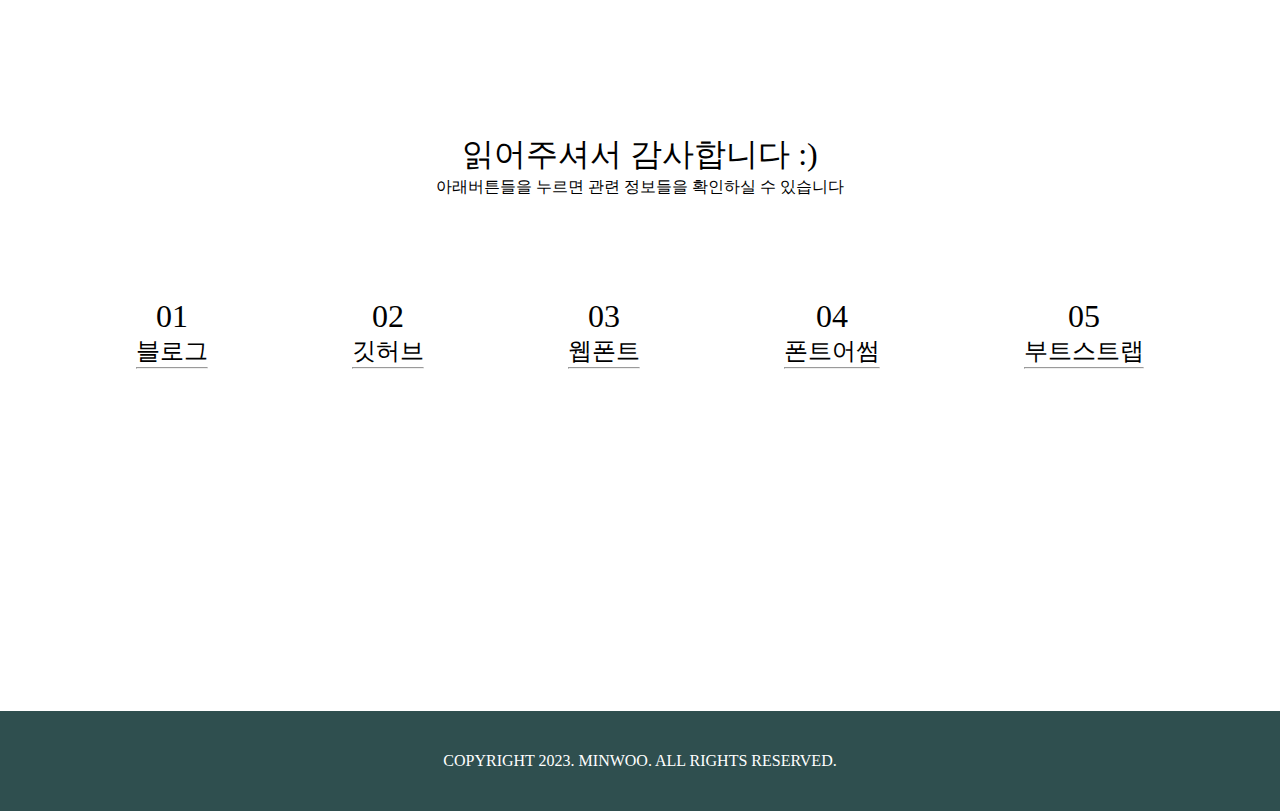
==== commit a883f522: "Add files via upload" ====
--- a/index.html
+++ b/index.html
@@ -16,6 +16,9 @@
     <!-- 폰트어썸 -->
     <script src="https://kit.fontawesome.com/e0db5bd3a2.js" crossorigin="anonymous"></script>
     
+    <!-- 파비콘 -->
+    <link rel="icon" type="image/svg+xml" href="favicon.svg" />
+
     <!--
         font 2개 사용
             BMEuljiro
@@ -116,7 +119,7 @@
                     <p><br>
                         <span class="tag_border">성숙한 어른개발자</span>가되어 협동하고,
                         <br>
-                        어린 개발자를 키워줄 수 있는 어른이 되고싶습니다 :)
+                        어린 개발자를 키워줄 수 있는 어른이가 되고싶습니다 :)
                     </p>
                 </div>
                 <div class="profile_show">
@@ -173,10 +176,7 @@
                     <i class="fa-brands fa-python" onmouseover="skilsDescriptionBlock('PYTHON')" onmouseleave="skillsDescriptionNone()"></i>
                     <br>
                     
-                    <!-- 
-                        언제    ?    사용가능한 기술들 아이콘에 마우스 이벤트 발생시
-                        어떻게  ?     자바스크립트로 아래 h1, h4태그 내용을 입력해줌
-                    -->
+      
                     <div id="skillsDescript">
                         <br>
                         <h1 id="skilsDescriptTitle"></h4>
@@ -190,20 +190,21 @@
             <div class="item_wrapper">
                 
                 
-                <div class="items" onclick="newPage(1)">
-                    <h1>연습용 이미지</h1><br>
+                <div class="items" onclick="showModal('skill-item-01')">
+                    <h1>학원 커뮤니티 사이트</h1><br>
                     <p>
-                        스프링부트 독학으로 게시판만들어보기
+                        같은 학원을 수강하는 동기분들과 <br>
+                        함께할 수 있는 사이트를 만들어보았습니다 !
 
                     </p>                    
                 </div>
 
-                <div class="items" onclick="newPage(2)">
+                <div class="items" onclick="//showModal('skill-item-02')">
                     <h1>개인 포트폴리오</h1>
                     <p>400x400 사이즈</p>
                 </div>
 
-                <div class="items" onclick="newPage(3)">
+                <div class="items" onclick="//showModal('skill-item-03')">
                     <h1>팀 포트폴리오</h1>
                     <p>400x400 사이즈</p>
                 </div>
@@ -223,35 +224,35 @@
 
                 <div class="anothersDescript">
                     
-                    <div class="anotherItems" onclick="showModal(1)">
+                    <div class="anotherItems" onclick="showModal('blog')">
                         <h1>01</h1>
                         <h2>블로그</h2>
                         <hr>
                         <i class="fa-brands fa-blogger"></i>                        
                     </div>
                     
-                    <div class="anotherItems" onclick="showModal(2)">
+                    <div class="anotherItems" onclick="showModal('github')">
                         <h1>02</h1>
                         <h2>깃허브</h2>
                         <hr>
                         <i class="fa-brands fa-github"></i>
                     </div>
                     
-                    <div class="anotherItems" onclick="showModal(3)">
+                    <div class="anotherItems" onclick="showModal('webfont')">
                         <h1>03</h1>
                         <h2>웹폰트</h2>
                         <hr>
                         <i class="fa-brands fa-fonticons"></i>
                     </div>
                     
-                    <div class="anotherItems" onclick="showModal(4)">
+                    <div class="anotherItems" onclick="showModal('fontawesome')">
                         <h1>04</h1>
                         <h2>폰트어썸</h2>
                         <hr>
                         <i class="fa-brands fa-square-font-awesome"></i>
                     </div>
                     
-                    <div class="anotherItems" onclick="showModal(5)">
+                    <div class="anotherItems" onclick="showModal('bootstrap')">
                         <h1>05</h1>
                         <h2>부트스트랩</h2>
                         <hr>
@@ -272,4 +273,4 @@
     </footer>
 
 </body>
-</html>+</html>
